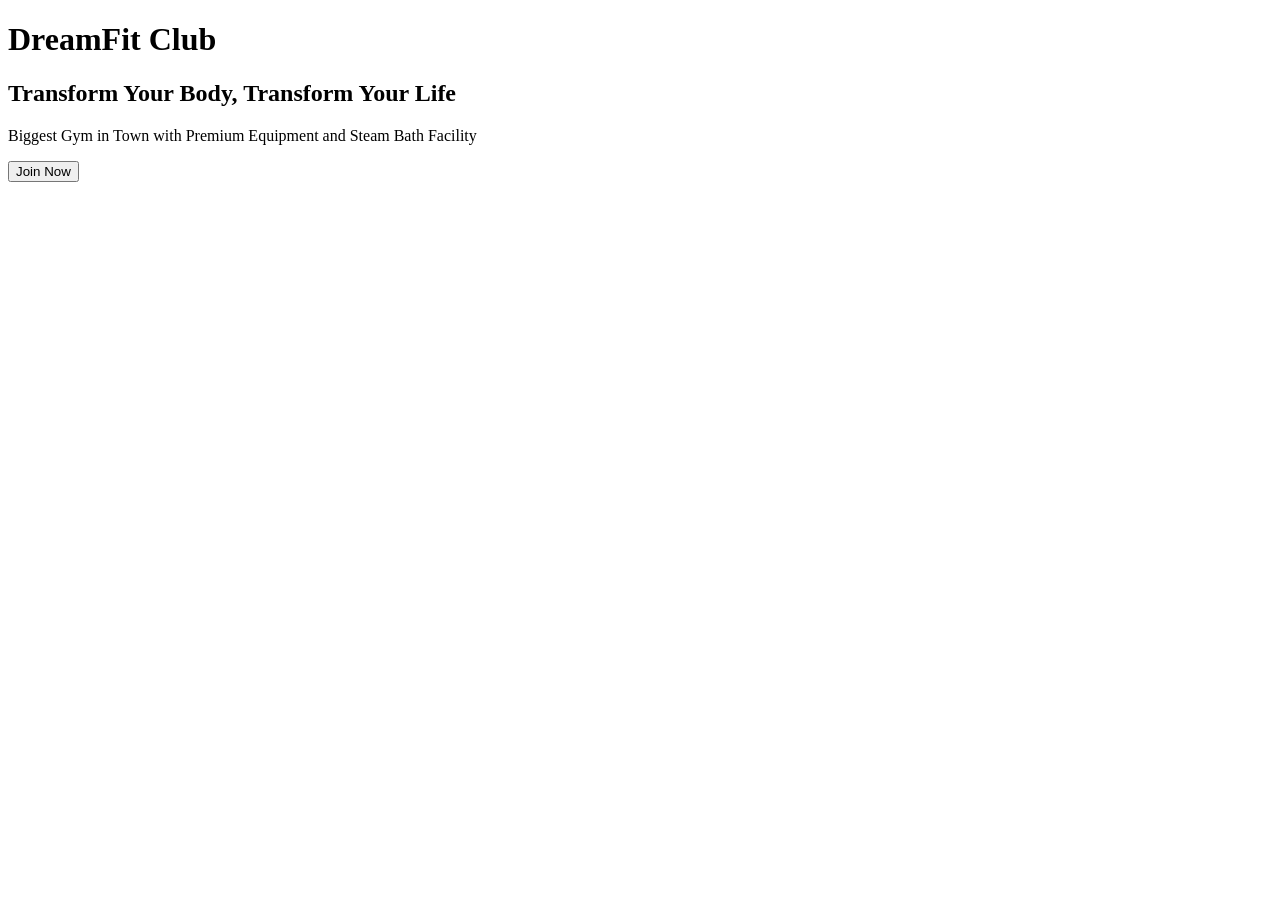
==== index.html @ 8f1abf9d "Create index.html" ====
<!DOCTYPE html>
<html>
<head>
    <title>DreamFit Club</title>
    <link rel="stylesheet" href="style.css">
</head>
<body>

    <h1>DreamFit Club</h1>

    <h2>Transform Your Body, Transform Your Life</h2>

    <p>Biggest Gym in Town with Premium Equipment and Steam Bath Facility</p>

    <button>Join Now</button>

</body>
</html>
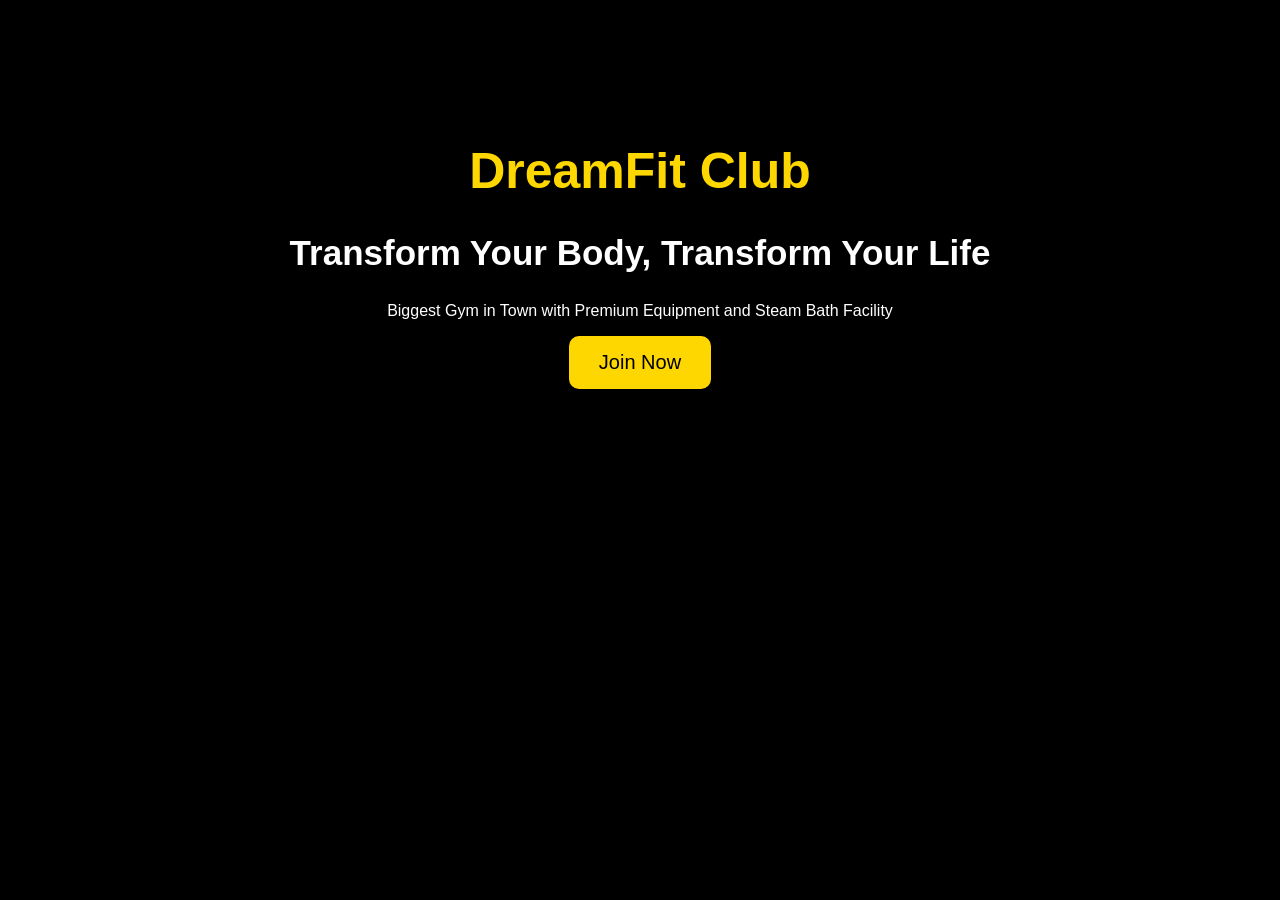
==== commit bde7511e: "Update index.html" ====
--- a/index.html
+++ b/index.html
@@ -4,13 +4,16 @@
     <title>DreamFit Club</title>
     <link rel="stylesheet" href="style.css">
 </head>
+
 <body>
 
     <h1>DreamFit Club</h1>
 
     <h2>Transform Your Body, Transform Your Life</h2>
 
-    <p>Biggest Gym in Town with Premium Equipment and Steam Bath Facility</p>
+    <p>
+        Biggest Gym in Town with Premium Equipment and Steam Bath Facility
+    </p>
 
     <button>Join Now</button>
 
--- a/style.css
+++ b/style.css
@@ -0,0 +1,25 @@
+body{
+    background:black;
+    color:white;
+    text-align:center;
+    font-family:Arial;
+    padding-top:100px;
+}
+
+h1{
+    color:gold;
+    font-size:50px;
+}
+
+h2{
+    font-size:35px;
+}
+
+button{
+    background:gold;
+    color:black;
+    border:none;
+    padding:15px 30px;
+    border-radius:10px;
+    font-size:20px;
+}
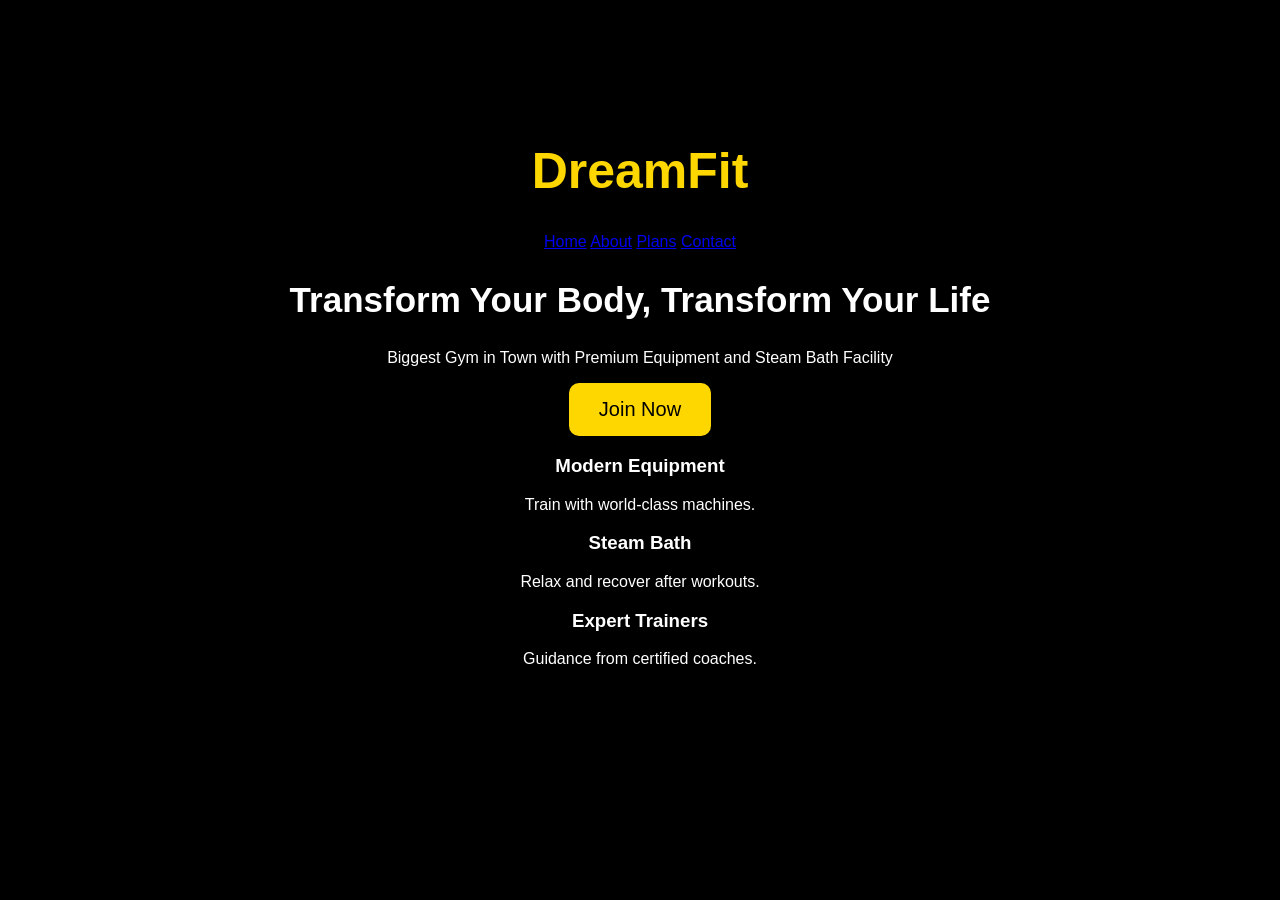
==== commit 8ed1d103: "Update index.html" ====
--- a/index.html
+++ b/index.html
@@ -1,13 +1,23 @@
 <!DOCTYPE html>
 <html>
 <head>
-    <title>DreamFit Club</title>
+    <title>DreamFit</title>
     <link rel="stylesheet" href="style.css">
 </head>
-
 <body>
 
-    <h1>DreamFit Club</h1>
+<header>
+    <h1>DreamFit</h1>
+
+    <nav>
+        <a href="index.html">Home</a>
+        <a href="about.html">About</a>
+        <a href="plans.html">Plans</a>
+        <a href="contact.html">Contact</a>
+    </nav>
+</header>
+
+<section class="hero">
 
     <h2>Transform Your Body, Transform Your Life</h2>
 
@@ -17,5 +27,26 @@
 
     <button>Join Now</button>
 
+</section>
+
+<section class="features">
+
+    <div class="card">
+        <h3>Modern Equipment</h3>
+        <p>Train with world-class machines.</p>
+    </div>
+
+    <div class="card">
+        <h3>Steam Bath</h3>
+        <p>Relax and recover after workouts.</p>
+    </div>
+
+    <div class="card">
+        <h3>Expert Trainers</h3>
+        <p>Guidance from certified coaches.</p>
+    </div>
+
+</section>
+
 </body>
 </html>
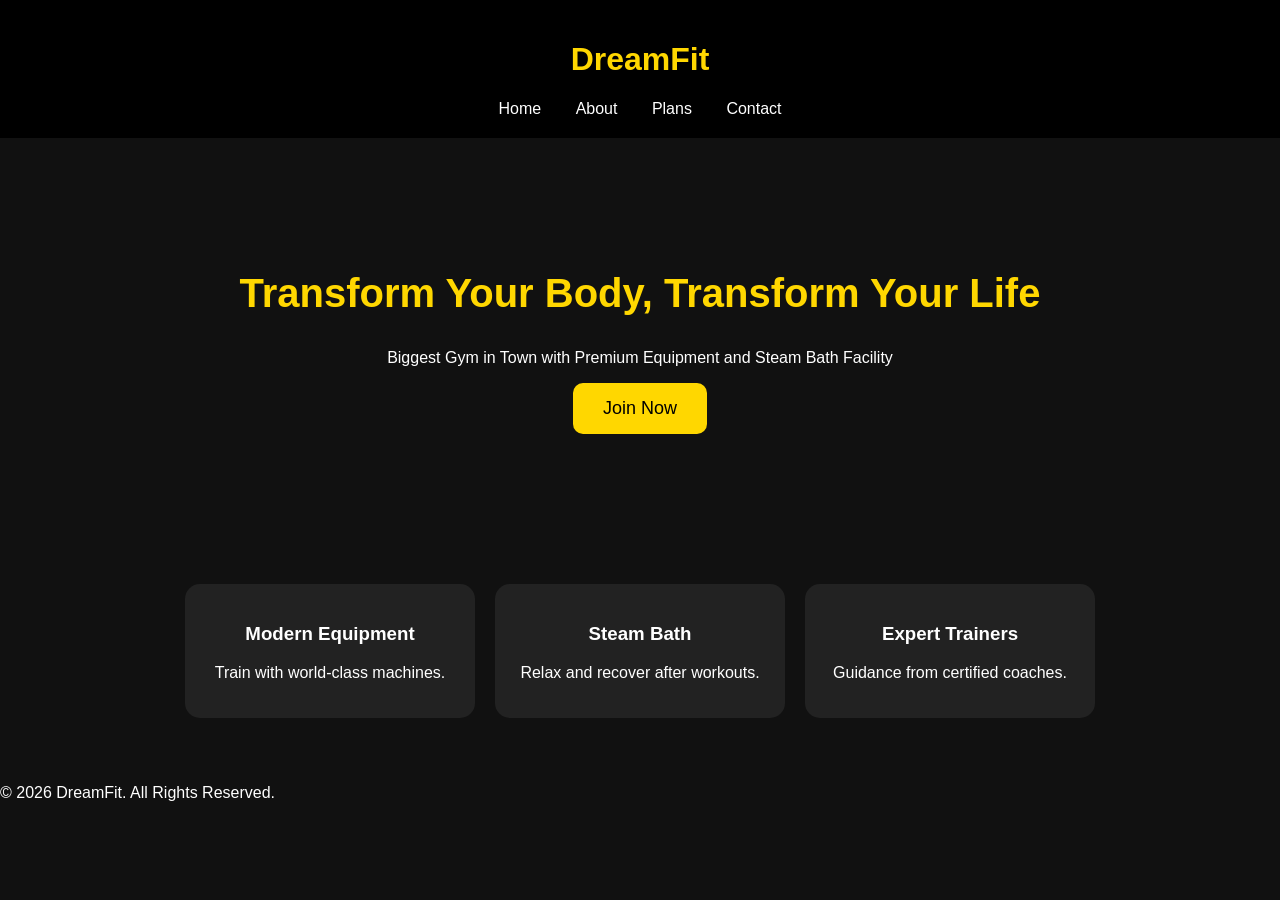
==== commit 251f13a8: "Update index.html" ====
--- a/index.html
+++ b/index.html
@@ -47,6 +47,8 @@
     </div>
 
 </section>
-
+<footer>
+    <p>© 2026 DreamFit. All Rights Reserved.</p>
+</footer>
 </body>
 </html>
--- a/style.css
+++ b/style.css
@@ -1,18 +1,34 @@
 body{
+    background:#111;
+    color:white;
+    font-family:Arial;
+    margin:0;
+}
+
+header{
     background:black;
-    color:white;
+    padding:20px;
     text-align:center;
-    font-family:Arial;
-    padding-top:100px;
 }
 
 h1{
     color:gold;
-    font-size:50px;
 }
 
-h2{
-    font-size:35px;
+nav a{
+    color:white;
+    text-decoration:none;
+    margin:15px;
+}
+
+.hero{
+    text-align:center;
+    padding:100px 20px;
+}
+
+.hero h2{
+    color:gold;
+    font-size:40px;
 }
 
 button{
@@ -21,5 +37,20 @@
     border:none;
     padding:15px 30px;
     border-radius:10px;
-    font-size:20px;
+    font-size:18px;
+}
+
+.features{
+    display:flex;
+    justify-content:center;
+    gap:20px;
+    padding:50px;
+}
+
+.card{
+    background:#222;
+    width:250px;
+    padding:20px;
+    border-radius:15px;
+    text-align:center;
 }
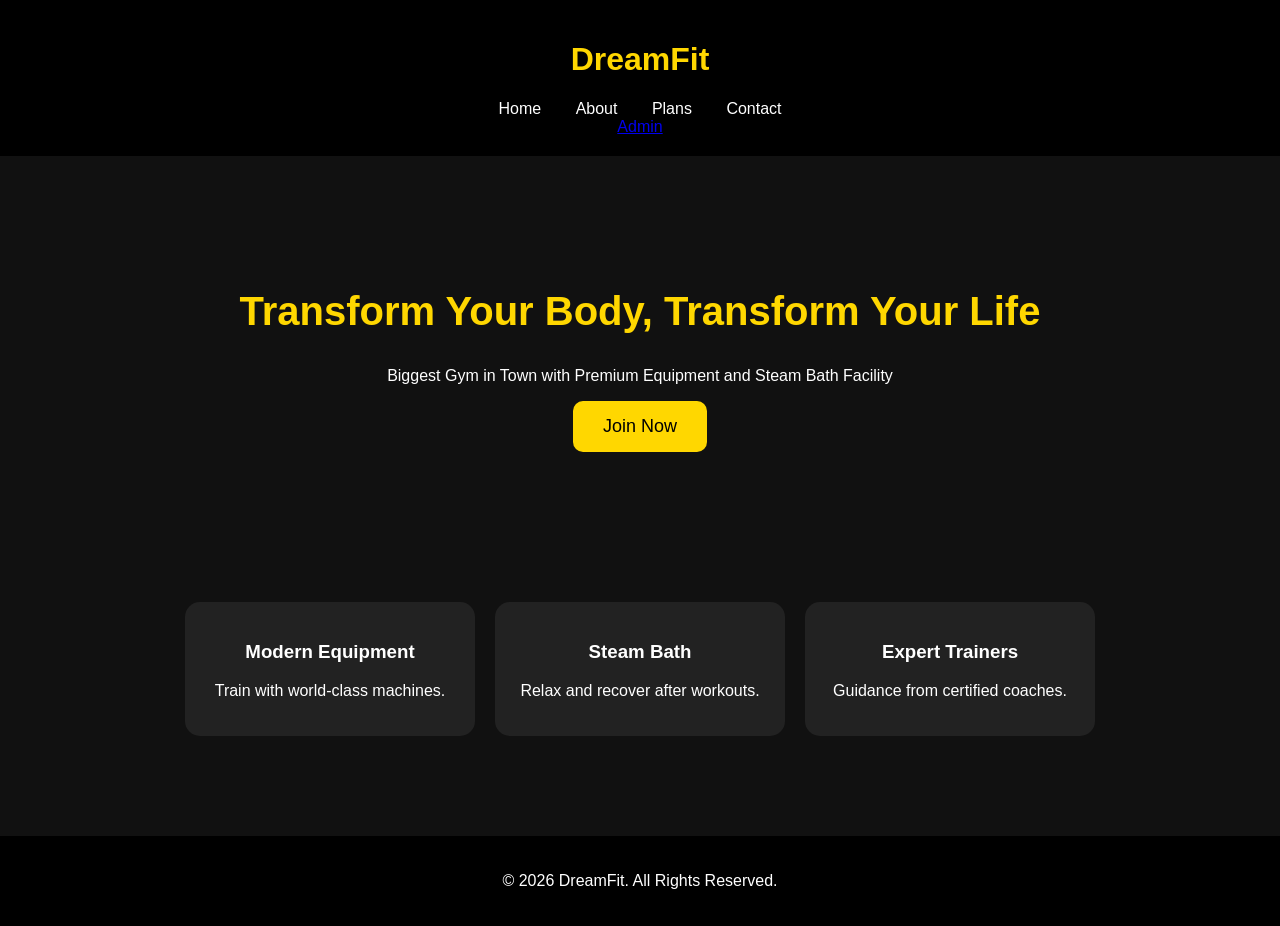
==== commit 0bcfc1da: "Update index.html" ====
--- a/index.html
+++ b/index.html
@@ -14,7 +14,7 @@
         <a href="about.html">About</a>
         <a href="plans.html">Plans</a>
         <a href="contact.html">Contact</a>
-    </nav>
+    </nav><a href="login.html">Admin</a>
 </header>
 
 <section class="hero">
--- a/style.css
+++ b/style.css
@@ -53,4 +53,16 @@
     padding:20px;
     border-radius:15px;
     text-align:center;
+}
+footer{
+    background:black;
+    text-align:center;
+    padding:20px;
+    margin-top:50px;
+}
+input{
+    padding:12px;
+    width:250px;
+    border-radius:8px;
+    border:none;
 }
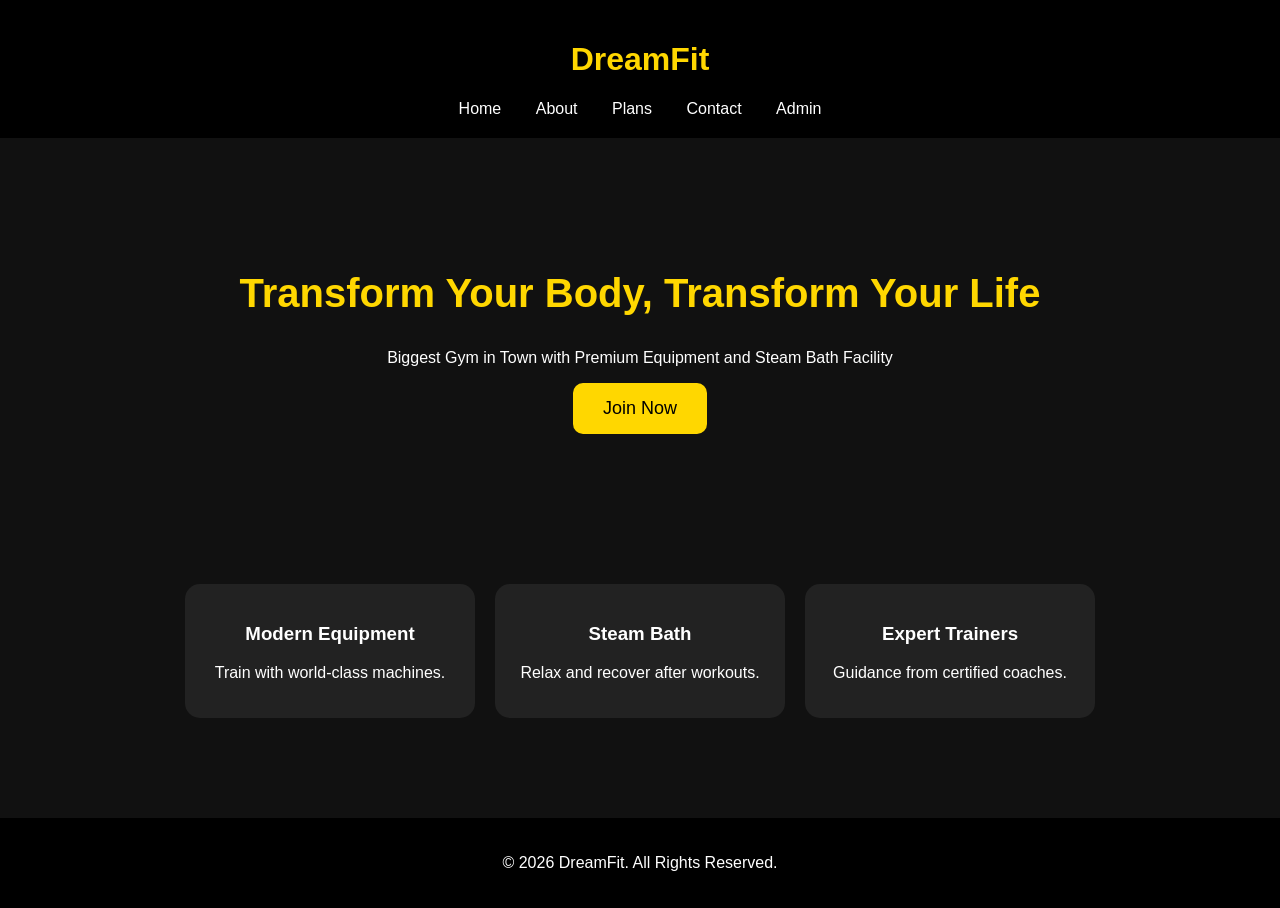
==== commit 89a30d93: "Update index.html" ====
--- a/index.html
+++ b/index.html
@@ -10,11 +10,14 @@
     <h1>DreamFit</h1>
 
     <nav>
-        <a href="index.html">Home</a>
-        <a href="about.html">About</a>
-        <a href="plans.html">Plans</a>
-        <a href="contact.html">Contact</a>
-    </nav><a href="login.html">Admin</a>
+       <nav>
+    <a href="index.html">Home</a>
+    <a href="about.html">About</a>
+    <a href="plans.html">Plans</a>
+    <a href="contact.html">Contact</a>
+    <a href="login.html">Admin</a>
+</nav>
+    </nav>
 </header>
 
 <section class="hero">
